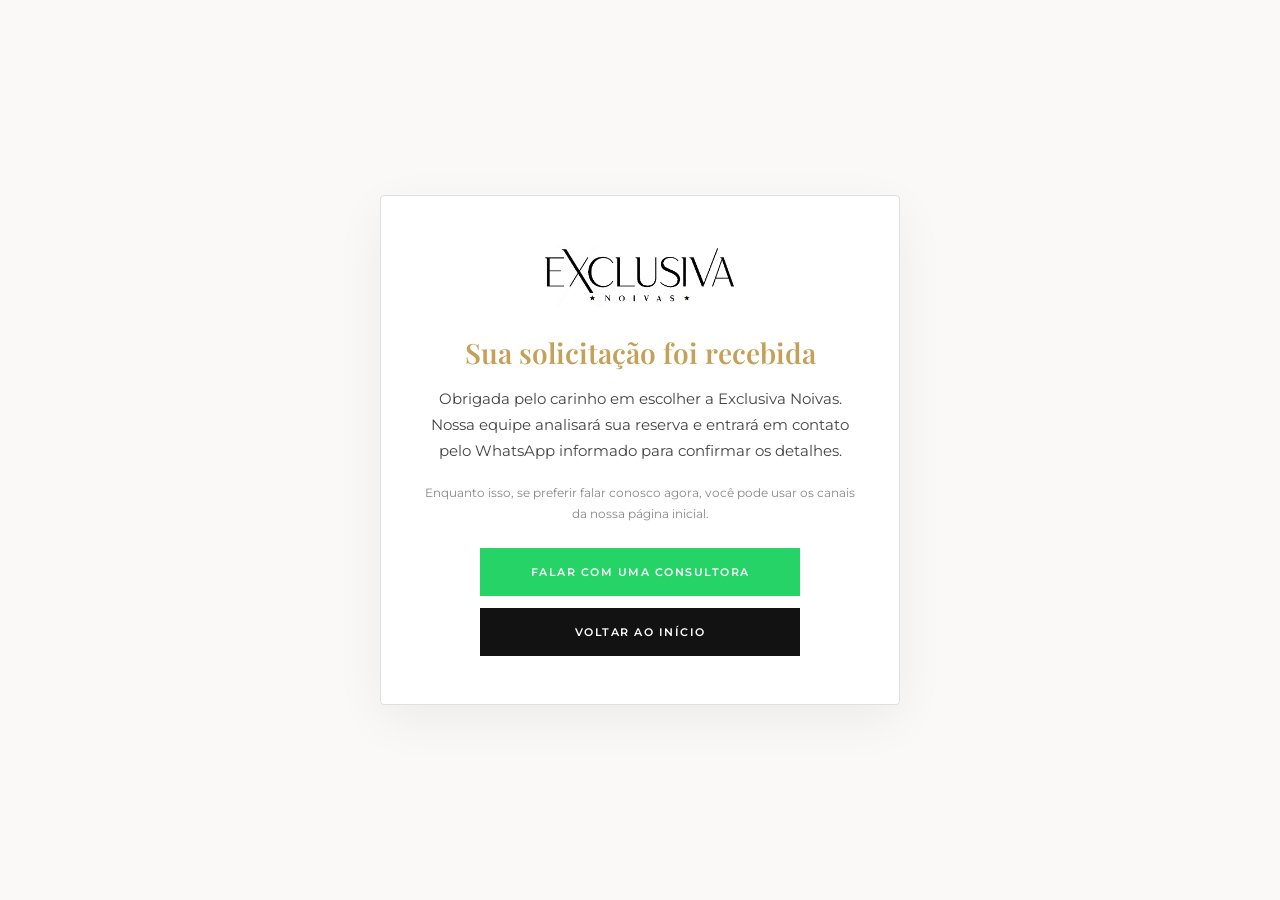
==== confirmacao-reserva/index.html @ 2756b5d1 "Add files via upload" ====
<!DOCTYPE html>
<html lang="pt-br">
<head>
    <meta charset="UTF-8">
    <meta name="viewport" content="width=device-width, initial-scale=1.0">
    <meta name="description" content="Sua solicitação de horário na Exclusiva Noivas foi recebida. Nossa equipe entrará em contato pelo WhatsApp informado.">
    <title>Reserva recebida | Exclusiva Noivas</title>
    <script async src="https://www.googletagmanager.com/gtag/js?id=G-REJTYH6LZE"></script>
    <script src="../js/gtag-init.js"></script>
    <script src="../js/ads-conversion-config.js"></script>
    <script src="../js/confirmacao-conversion.js"></script>
    <link rel="preconnect" href="https://fonts.googleapis.com">
    <link rel="preconnect" href="https://fonts.gstatic.com" crossorigin>
    <link href="https://fonts.googleapis.com/css2?family=Montserrat:wght@300;400;500;600&family=Playfair+Display:ital,wght@0,400;0,600&display=swap" rel="stylesheet">
    <style>
        :root {
            --gold: #C5A059;
            --dark: #121212;
            --off-white: #faf9f7;
            --gray-light: #e0e0e0;
        }
        body {
            font-family: 'Montserrat', sans-serif;
            background-color: var(--off-white);
            color: var(--dark);
            margin: 0;
            min-height: 100vh;
            min-height: 100dvh;
            display: flex;
            align-items: center;
            justify-content: center;
            padding: 24px 16px;
            padding-bottom: calc(24px + env(safe-area-inset-bottom, 0px));
            padding-left: calc(16px + env(safe-area-inset-left, 0px));
            padding-right: calc(16px + env(safe-area-inset-right, 0px));
            box-sizing: border-box;
        }
        .box {
            max-width: 520px;
            width: 100%;
            background: #fff;
            padding: clamp(28px, 6vw, 48px) clamp(20px, 5vw, 40px);
            border-radius: 4px;
            box-shadow: 0 15px 50px rgba(0,0,0,0.06);
            text-align: center;
            border: 1px solid var(--gray-light);
            box-sizing: border-box;
            overflow-wrap: break-word;
        }
        .box img { max-width: min(200px, 55vw); height: auto; margin-bottom: 24px; }
        h1 {
            font-family: 'Playfair Display', serif;
            font-size: clamp(22px, 5.5vw, 28px);
            font-weight: 600;
            color: var(--gold);
            margin: 0 0 16px;
            line-height: 1.25;
        }
        p {
            font-size: clamp(13px, 3.5vw, 15px);
            line-height: 1.75;
            color: #444;
            margin: 0 0 18px;
        }
        .texto-secundario {
            font-size: clamp(11px, 3vw, 12px);
            color: #888;
            margin-bottom: 0;
        }
        .actions {
            display: flex;
            flex-direction: column;
            gap: 12px;
            margin-top: 24px;
            width: 100%;
            max-width: 320px;
            margin-left: auto;
            margin-right: auto;
        }
        .btn {
            display: flex;
            align-items: center;
            justify-content: center;
            width: 100%;
            min-height: 48px;
            box-sizing: border-box;
            padding: 14px 16px;
            text-align: center;
            text-decoration: none;
            text-transform: uppercase;
            letter-spacing: 1.5px;
            font-size: clamp(10px, 2.8vw, 11px);
            font-weight: 600;
            transition: background 0.3s ease, filter 0.3s ease;
            border: none;
            cursor: pointer;
            font-family: 'Montserrat', sans-serif;
            -webkit-tap-highlight-color: transparent;
        }
        .btn-whatsapp {
            background: #25d366;
            color: #fff;
        }
        .btn-whatsapp:hover { filter: brightness(1.08); }
        .btn-inicio {
            background: var(--dark);
            color: #fff;
        }
        .btn-inicio:hover { background: var(--gold); }

        @media (min-width: 600px) {
            body { padding: 40px 24px; }
        }
    </style>
</head>
<body>
    <main class="box">
        <img src="../logo.png" alt="Exclusiva Noivas" width="200" decoding="async">
        <h1>Sua solicitação foi recebida</h1>
        <p>Obrigada pelo carinho em escolher a Exclusiva Noivas. Nossa equipe analisará sua reserva e entrará em contato pelo WhatsApp informado para confirmar os detalhes.</p>
        <p class="texto-secundario">Enquanto isso, se preferir falar conosco agora, você pode usar os canais da nossa página inicial.</p>
        <nav class="actions" aria-label="Próximos passos">
            <a href="https://wa.me/5514997105505?text=Olá%20Gostaria%20de%20Conversar%20com%20uma%20Consultora" class="btn btn-whatsapp" target="_blank" rel="noopener noreferrer">Falar com uma consultora</a>
            <a href="../index.html" class="btn btn-inicio">Voltar ao início</a>
        </nav>
    </main>
</body>
</html>
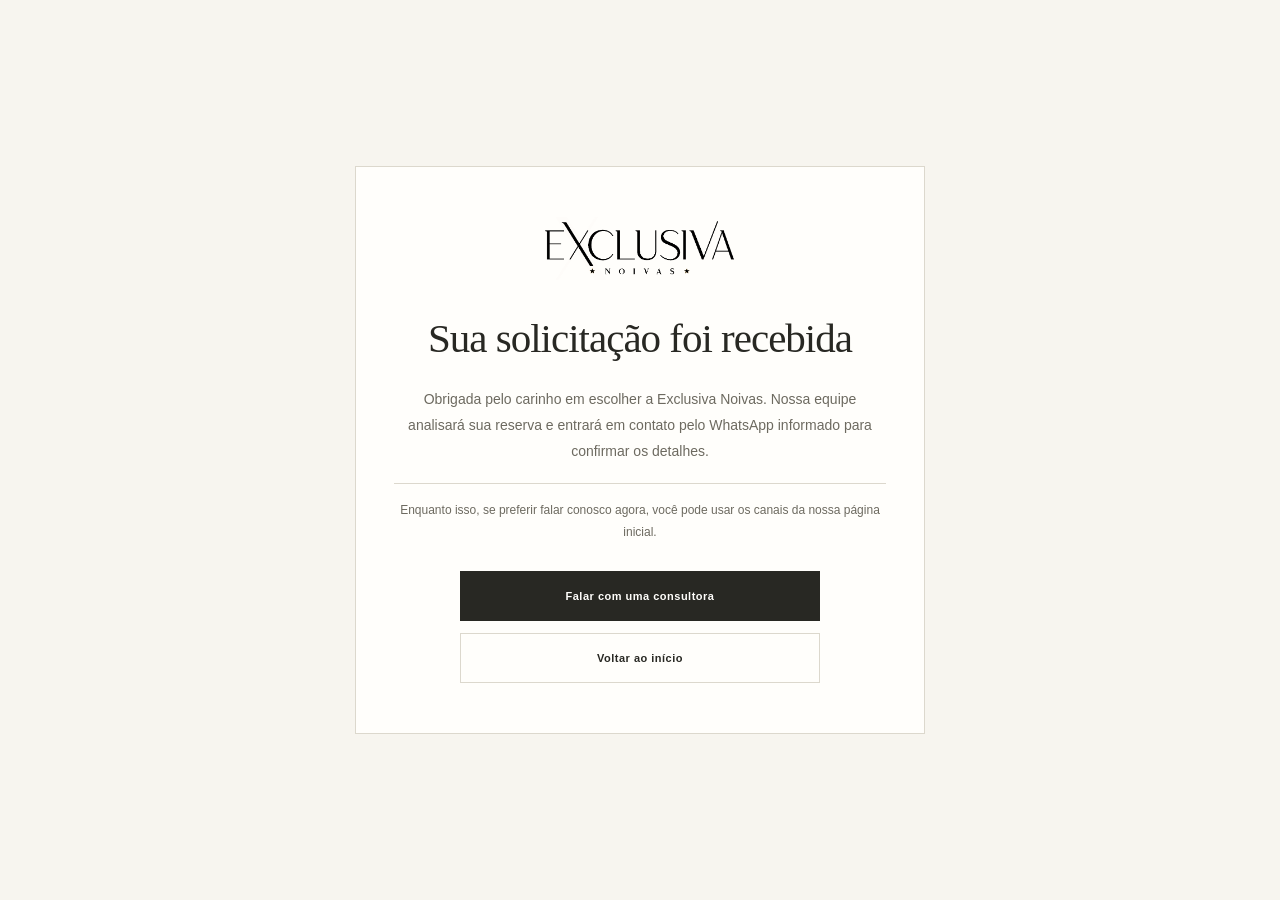
==== commit 76082590: "Stage reviewed reservation confirmation page" ====
--- a/confirmacao-reserva/index.html
+++ b/confirmacao-reserva/index.html
@@ -1,128 +1,129 @@
-<!DOCTYPE html>
-<html lang="pt-br">
-<head>
-    <meta charset="UTF-8">
-    <meta name="viewport" content="width=device-width, initial-scale=1.0">
-    <meta name="description" content="Sua solicitação de horário na Exclusiva Noivas foi recebida. Nossa equipe entrará em contato pelo WhatsApp informado.">
-    <title>Reserva recebida | Exclusiva Noivas</title>
-    <script async src="https://www.googletagmanager.com/gtag/js?id=G-REJTYH6LZE"></script>
-    <script src="../js/gtag-init.js"></script>
-    <script src="../js/ads-conversion-config.js"></script>
-    <script src="../js/confirmacao-conversion.js"></script>
-    <link rel="preconnect" href="https://fonts.googleapis.com">
-    <link rel="preconnect" href="https://fonts.gstatic.com" crossorigin>
-    <link href="https://fonts.googleapis.com/css2?family=Montserrat:wght@300;400;500;600&family=Playfair+Display:ital,wght@0,400;0,600&display=swap" rel="stylesheet">
-    <style>
-        :root {
-            --gold: #C5A059;
-            --dark: #121212;
-            --off-white: #faf9f7;
-            --gray-light: #e0e0e0;
-        }
-        body {
-            font-family: 'Montserrat', sans-serif;
-            background-color: var(--off-white);
-            color: var(--dark);
-            margin: 0;
-            min-height: 100vh;
-            min-height: 100dvh;
-            display: flex;
-            align-items: center;
-            justify-content: center;
-            padding: 24px 16px;
-            padding-bottom: calc(24px + env(safe-area-inset-bottom, 0px));
-            padding-left: calc(16px + env(safe-area-inset-left, 0px));
-            padding-right: calc(16px + env(safe-area-inset-right, 0px));
-            box-sizing: border-box;
-        }
-        .box {
-            max-width: 520px;
-            width: 100%;
-            background: #fff;
-            padding: clamp(28px, 6vw, 48px) clamp(20px, 5vw, 40px);
-            border-radius: 4px;
-            box-shadow: 0 15px 50px rgba(0,0,0,0.06);
-            text-align: center;
-            border: 1px solid var(--gray-light);
-            box-sizing: border-box;
-            overflow-wrap: break-word;
-        }
-        .box img { max-width: min(200px, 55vw); height: auto; margin-bottom: 24px; }
-        h1 {
-            font-family: 'Playfair Display', serif;
-            font-size: clamp(22px, 5.5vw, 28px);
-            font-weight: 600;
-            color: var(--gold);
-            margin: 0 0 16px;
-            line-height: 1.25;
-        }
-        p {
-            font-size: clamp(13px, 3.5vw, 15px);
-            line-height: 1.75;
-            color: #444;
-            margin: 0 0 18px;
-        }
-        .texto-secundario {
-            font-size: clamp(11px, 3vw, 12px);
-            color: #888;
-            margin-bottom: 0;
-        }
-        .actions {
-            display: flex;
-            flex-direction: column;
-            gap: 12px;
-            margin-top: 24px;
-            width: 100%;
-            max-width: 320px;
-            margin-left: auto;
-            margin-right: auto;
-        }
-        .btn {
-            display: flex;
-            align-items: center;
-            justify-content: center;
-            width: 100%;
-            min-height: 48px;
-            box-sizing: border-box;
-            padding: 14px 16px;
-            text-align: center;
-            text-decoration: none;
-            text-transform: uppercase;
-            letter-spacing: 1.5px;
-            font-size: clamp(10px, 2.8vw, 11px);
-            font-weight: 600;
-            transition: background 0.3s ease, filter 0.3s ease;
-            border: none;
-            cursor: pointer;
-            font-family: 'Montserrat', sans-serif;
-            -webkit-tap-highlight-color: transparent;
-        }
-        .btn-whatsapp {
-            background: #25d366;
-            color: #fff;
-        }
-        .btn-whatsapp:hover { filter: brightness(1.08); }
-        .btn-inicio {
-            background: var(--dark);
-            color: #fff;
-        }
-        .btn-inicio:hover { background: var(--gold); }
-
-        @media (min-width: 600px) {
-            body { padding: 40px 24px; }
-        }
-    </style>
-</head>
-<body>
-    <main class="box">
-        <img src="../logo.png" alt="Exclusiva Noivas" width="200" decoding="async">
-        <h1>Sua solicitação foi recebida</h1>
-        <p>Obrigada pelo carinho em escolher a Exclusiva Noivas. Nossa equipe analisará sua reserva e entrará em contato pelo WhatsApp informado para confirmar os detalhes.</p>
-        <p class="texto-secundario">Enquanto isso, se preferir falar conosco agora, você pode usar os canais da nossa página inicial.</p>
-        <nav class="actions" aria-label="Próximos passos">
-            <a href="https://wa.me/5514997105505?text=Olá%20Gostaria%20de%20Conversar%20com%20uma%20Consultora" class="btn btn-whatsapp" target="_blank" rel="noopener noreferrer">Falar com uma consultora</a>
-            <a href="../index.html" class="btn btn-inicio">Voltar ao início</a>
-        </nav>
-    </main>
-</body>
-</html>
+<!DOCTYPE html>
+<html lang="pt-br">
+<head>
+    <meta charset="UTF-8">
+    <meta name="viewport" content="width=device-width, initial-scale=1.0">
+    <meta name="description" content="Sua solicitação de horário na Exclusiva Noivas foi recebida. Nossa equipe entrará em contato pelo WhatsApp informado.">
+    <title>Reserva recebida | Exclusiva Noivas</title>
+    <script async src="https://www.googletagmanager.com/gtag/js?id=AW-11113682948"></script>
+    <script src="../js/gtag-init.js"></script>
+    <script src="../js/ads-conversion-config.js"></script>
+    <script src="/js/booking-measurement.js"></script><script src="../js/confirmacao-conversion.js"></script>
+    <link rel="preconnect" href="https://fonts.googleapis.com">
+    <link rel="preconnect" href="https://fonts.gstatic.com" crossorigin>
+    <link href="https://fonts.googleapis.com/css2?family=Montserrat:wght@300;400;500;600&family=Playfair+Display:ital,wght@0,400;0,600&display=swap" rel="stylesheet">
+    <style>
+        :root {
+            --gold: #C5A059;
+            --dark: #121212;
+            --off-white: #faf9f7;
+            --gray-light: #e0e0e0;
+        }
+        body {
+            font-family: 'Montserrat', sans-serif;
+            background-color: var(--off-white);
+            color: var(--dark);
+            margin: 0;
+            min-height: 100vh;
+            min-height: 100dvh;
+            display: flex;
+            align-items: center;
+            justify-content: center;
+            padding: 24px 16px;
+            padding-bottom: calc(24px + env(safe-area-inset-bottom, 0px));
+            padding-left: calc(16px + env(safe-area-inset-left, 0px));
+            padding-right: calc(16px + env(safe-area-inset-right, 0px));
+            box-sizing: border-box;
+        }
+        .box {
+            max-width: 520px;
+            width: 100%;
+            background: #fff;
+            padding: clamp(28px, 6vw, 48px) clamp(20px, 5vw, 40px);
+            border-radius: 4px;
+            box-shadow: 0 15px 50px rgba(0,0,0,0.06);
+            text-align: center;
+            border: 1px solid var(--gray-light);
+            box-sizing: border-box;
+            overflow-wrap: break-word;
+        }
+        .box img { max-width: min(200px, 55vw); height: auto; margin-bottom: 24px; }
+        h1 {
+            font-family: 'Playfair Display', serif;
+            font-size: clamp(22px, 5.5vw, 28px);
+            font-weight: 600;
+            color: var(--gold);
+            margin: 0 0 16px;
+            line-height: 1.25;
+        }
+        p {
+            font-size: clamp(13px, 3.5vw, 15px);
+            line-height: 1.75;
+            color: #444;
+            margin: 0 0 18px;
+        }
+        .texto-secundario {
+            font-size: clamp(11px, 3vw, 12px);
+            color: #888;
+            margin-bottom: 0;
+        }
+        .actions {
+            display: flex;
+            flex-direction: column;
+            gap: 12px;
+            margin-top: 24px;
+            width: 100%;
+            max-width: 320px;
+            margin-left: auto;
+            margin-right: auto;
+        }
+        .btn {
+            display: flex;
+            align-items: center;
+            justify-content: center;
+            width: 100%;
+            min-height: 48px;
+            box-sizing: border-box;
+            padding: 14px 16px;
+            text-align: center;
+            text-decoration: none;
+            text-transform: uppercase;
+            letter-spacing: 1.5px;
+            font-size: clamp(10px, 2.8vw, 11px);
+            font-weight: 600;
+            transition: background 0.3s ease, filter 0.3s ease;
+            border: none;
+            cursor: pointer;
+            font-family: 'Montserrat', sans-serif;
+            -webkit-tap-highlight-color: transparent;
+        }
+        .btn-whatsapp {
+            background: #25d366;
+            color: #fff;
+        }
+        .btn-whatsapp:hover { filter: brightness(1.08); }
+        .btn-inicio {
+            background: var(--dark);
+            color: #fff;
+        }
+        .btn-inicio:hover { background: var(--gold); }
+
+        @media (min-width: 600px) {
+            body { padding: 40px 24px; }
+        }
+    </style>
+    <link rel="stylesheet" href="/confirmation-design.css">
+</head>
+<body>
+    <main class="box">
+        <img src="../logo.png" alt="Exclusiva Noivas" width="200" decoding="async">
+        <h1>Sua solicitação foi recebida</h1>
+        <p>Obrigada pelo carinho em escolher a Exclusiva Noivas. Nossa equipe analisará sua reserva e entrará em contato pelo WhatsApp informado para confirmar os detalhes.</p>
+        <p class="texto-secundario">Enquanto isso, se preferir falar conosco agora, você pode usar os canais da nossa página inicial.</p>
+        <nav class="actions" aria-label="Próximos passos">
+            <a href="https://wa.me/5514997105505?text=Olá%20Gostaria%20de%20Conversar%20com%20uma%20Consultora" class="btn btn-whatsapp" target="_blank" rel="noopener noreferrer">Falar com uma consultora</a>
+            <a href="../index.html" class="btn btn-inicio">Voltar ao início</a>
+        </nav>
+    </main>
+</body>
+</html>
--- a/confirmation-design.css
+++ b/confirmation-design.css
@@ -0,0 +1 @@
+:root{--gold:#826d4e;--dark:#282823;--off-white:#f7f5ef;--gray-light:#dcd8cd}body{font-family:Arial,Helvetica,sans-serif;background:var(--off-white);color:var(--dark)}.box{max-width:570px;background:#fffefb;border:1px solid var(--gray-light);border-radius:0;box-shadow:none;padding:50px 38px}.box img{display:block;margin:0 auto 34px;max-width:200px;mix-blend-mode:multiply}h1{font-family:Georgia,'Times New Roman',serif;font-size:clamp(32px,6vw,41px);font-weight:400;letter-spacing:-1px;line-height:1.18;color:var(--dark);margin-bottom:25px}p{font-size:14px;color:#6d6a60;line-height:1.85}.texto-secundario{font-size:12px;color:#6d6a60;padding-top:15px;border-top:1px solid var(--gray-light)}.actions{margin-top:28px;max-width:360px;gap:12px}.btn{font-family:Arial,Helvetica,sans-serif;font-size:11px;letter-spacing:.5px;text-transform:none;min-height:50px;border:1px solid var(--dark)}.btn-whatsapp{background:var(--dark);color:#fffefb}.btn-whatsapp:hover{background:#49463e;filter:none}.btn-inicio{background:transparent;color:var(--dark);border-color:var(--gray-light)}.btn-inicio:hover{background:#eee9dd}.btn:focus-visible{outline:2px solid #826d4e;outline-offset:4px}@media(max-width:480px){.box{padding:36px 22px}.box img{max-width:180px;margin-bottom:28px}p{font-size:13px}}@media(prefers-reduced-motion:reduce){*{transition:none!important}}
